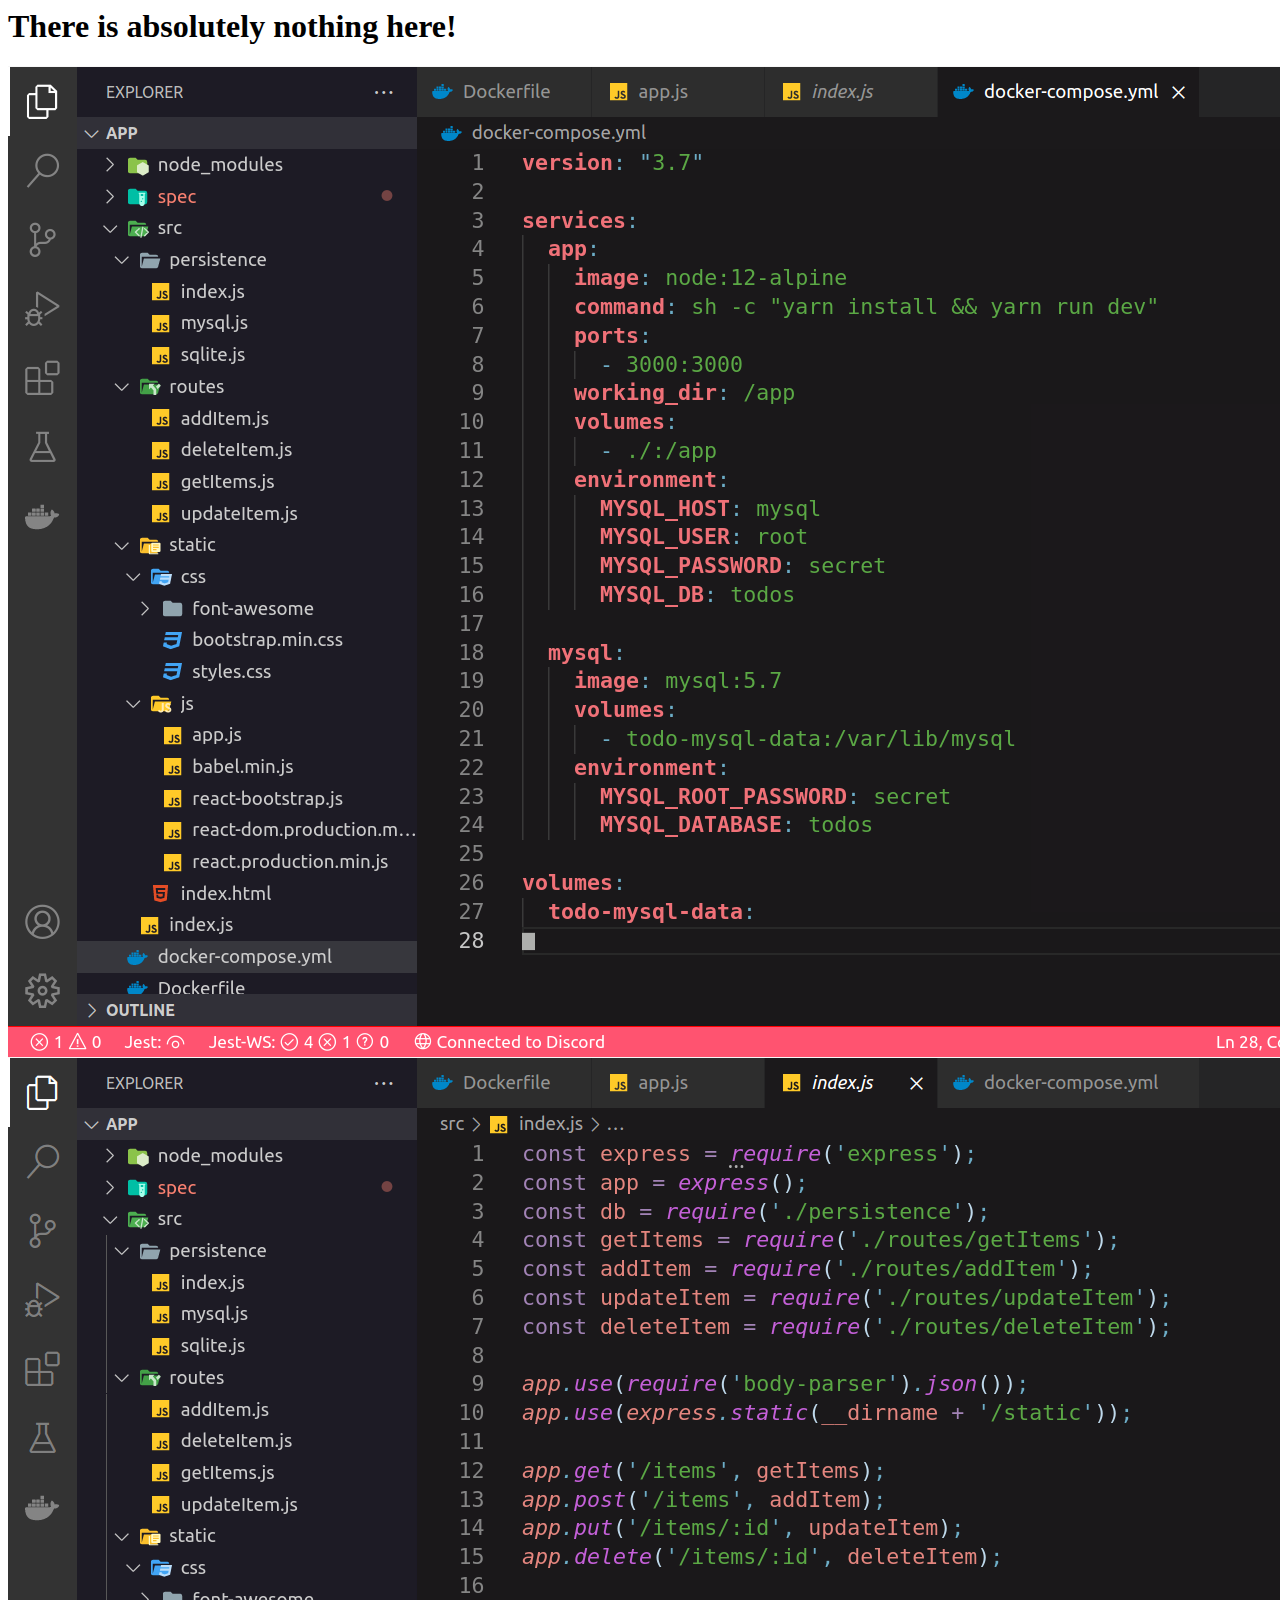
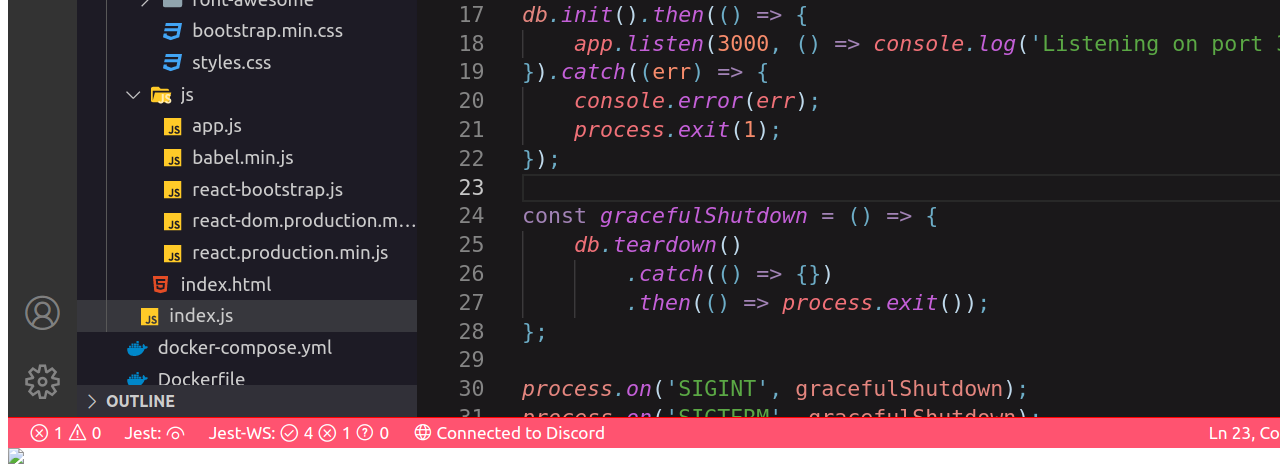
==== index.html @ 1e3a2632 "Update index.html" ====
<!DOCTPYE html>
<html lang='en'>
  <head>
    <title>KlassiC-Man's Backend!</title>
    <meta charset='utf-8' />
    <meta name='viewport' content='width=device-width, initial-scale=1' />
  </head>
  <body>
    <h1>There is absolutely nothing here!</h1>
    <img src="second.png" />
    <img src="first.png" />
    <img src="the-weird-and-the-eerie-cover.png" />
  </body>
</html>
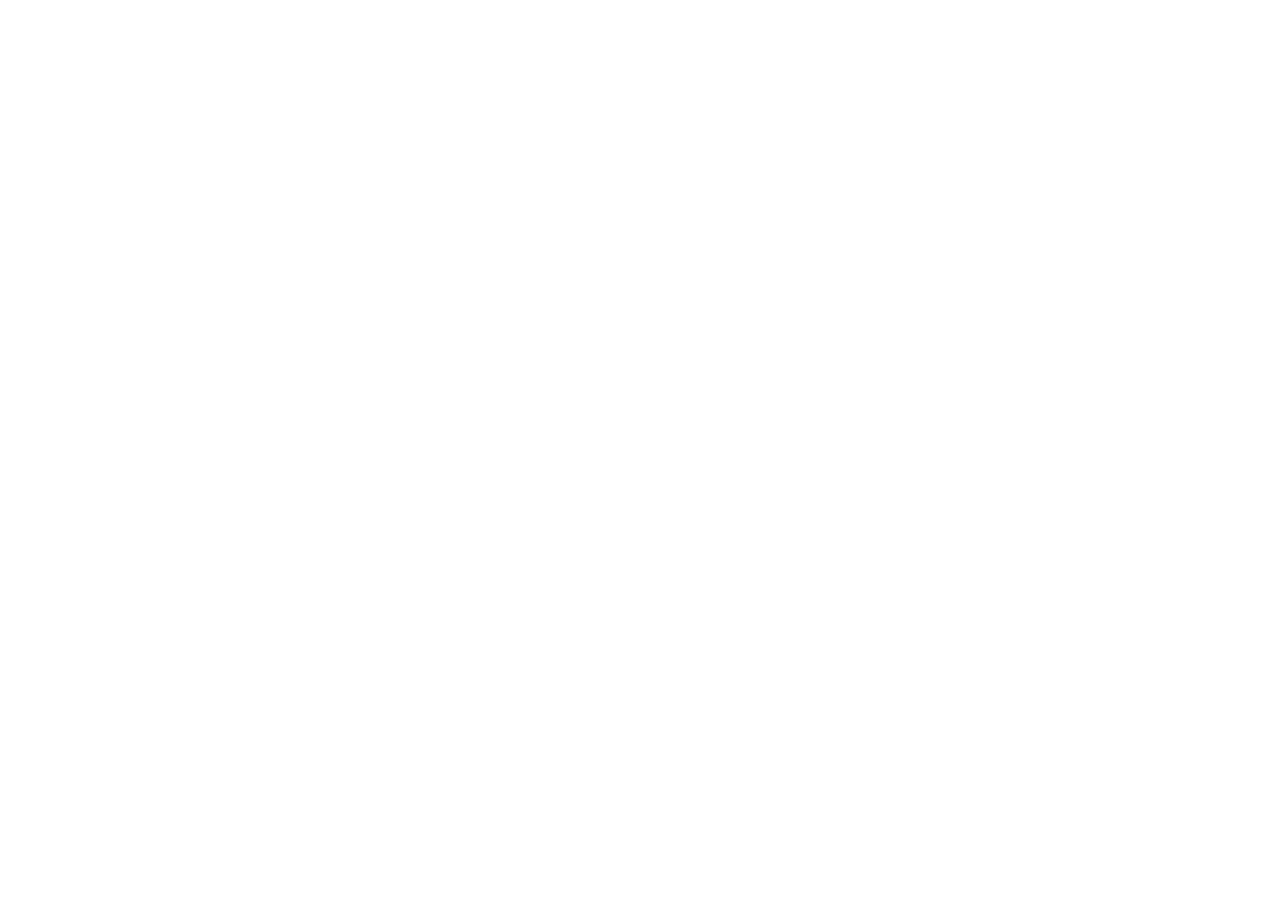
==== commit 6e8909c5: "Portfolio responsive work started" ====
--- a/index.html
+++ b/index.html
@@ -1,10 +1,13 @@
 <!DOCTPYE html>
-<html lang='en'>
+<html lang="en">
   <head>
     <title>KlassiC-Man's Backend!</title>
-    <meta charset='utf-8' />
-    <meta name='viewport' content='width=device-width, initial-scale=1' />
+    <meta charset="utf-8" />
+    <meta name="viewport" content="width=device-width, initial-scale=1" />
   </head>
+  <script defer>
+    window.location.href = "https://nothingbutsyntaxerror.github.io/portfolio";
+  </script>
   <body>
     <h1>There is absolutely nothing here!</h1>
     <img src="second.png" />
